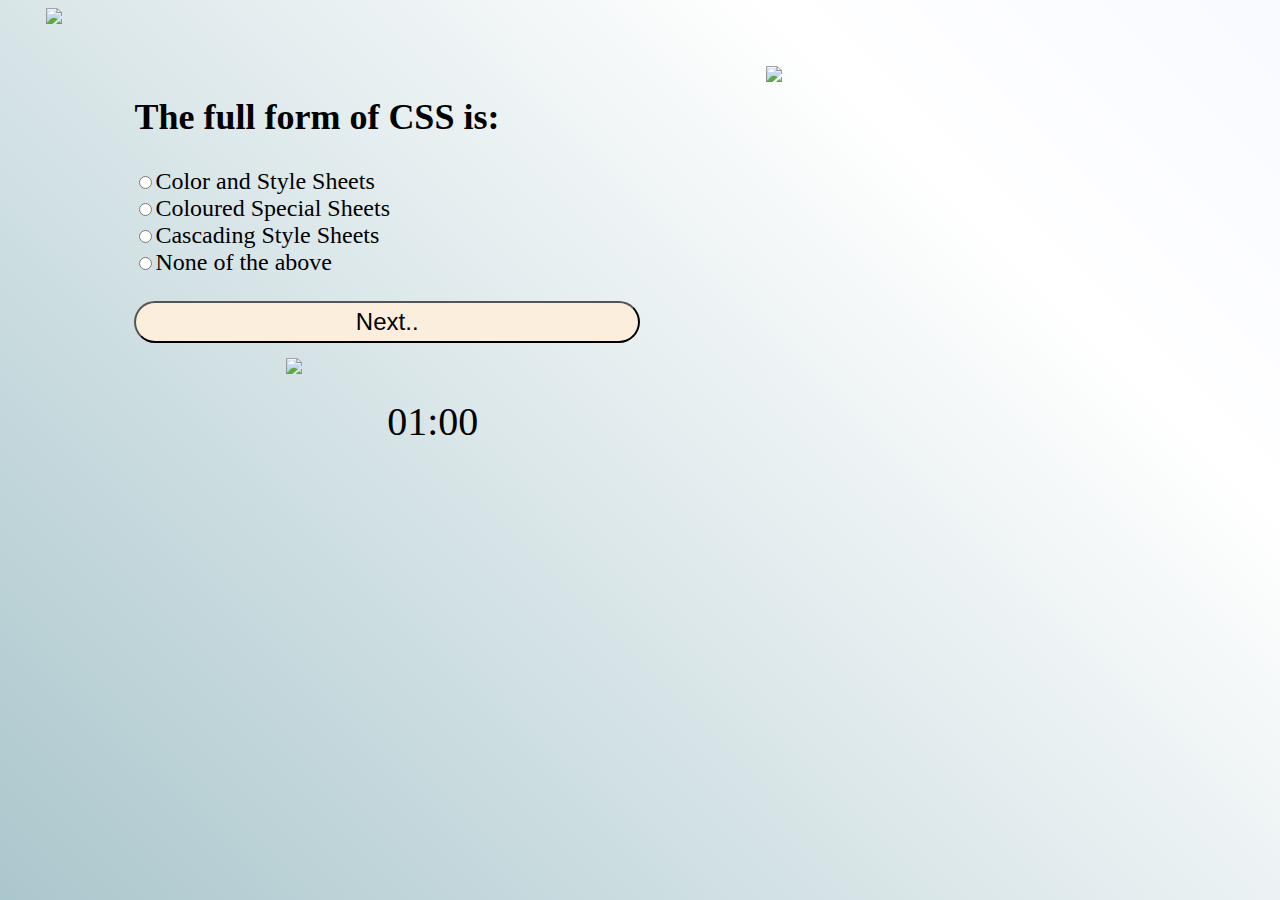
==== css_quiz.html @ 809a987b "tes" ====
<!DOCTYPE html>
<html lang="en">
<head>
    <meta charset="UTF-8">
    <meta name="viewport" content="width=device-width, initial-scale=1.0">
    <title>Document</title>
    <link rel="stylesheet" href="./css_quiz.css">
</head>
<body>
    <img src="./images/blob__1_-removebg-preview.png" width="8%" style="margin-left: 3%">
    <div class="div-cotainer">
        <div  id="div-right">
    <form id="question1" action="" >
        <h2>The full form of CSS is:</h2>
        <input type="radio" id="answer11" value="1" name="Q1">Color and Style Sheets<br>
        <input type="radio" id="answer12" value="2" name="Q1">Coloured Special Sheets<br>
        <input type="radio" id="answer13" value="3" name="Q1">Cascading Style Sheets<br>
        <input type="radio" id="answer14" value="4" name="Q1">None of the above<br>
        <button id="nextBtnId1" type="button" >Next..</button>
    </form>
    <form id="question2" action="">
        <h2> In how many ways can CSS be written in?</h2>
        <input type="radio" id="answer21" value="1" name="Q1">1<br>
        <input type="radio" id="answer22" value="2" name="Q1">2<br>
        <input type="radio" id="answer23" value="3" name="Q1">3<br>
        <input type="radio" id="answer24" value="4" name="Q1">4<br>
        <button id="nextBtnId2" type="button" >Next..</button>
    </form>
    <form id="question3" action="" >
        <h2>What type of CSS is generally recommended for designing large web pages?</h2>
        <input type="radio" id="answer31" value="1" name="Q1">Inline<br>
        <input type="radio" id="answer32" value="2" name="Q1">External<br>
        <input type="radio" id="answer33" value="3" name="Q1">Internal<br>
        <input type="radio" id="answer34" value="4" name="Q1">None of the above<br>
        <button id="nextBtnId3" type="button" >Next..</button>
    </form>
    <form id="question4" action="" >
        <h2> How can we select an element with a specific Class in CSS?</h2>
        <input type="radio" id="answer41" value="1" name="Q1"> .  <br>
        <input type="radio" id="answer42" value="2" name="Q1"> #  <br>
        <input type="radio" id="answer43" value="3" name="Q1"> ^ <br>
        <input type="radio" id="answer44" value="4" name="Q1">[  ]<br>
        <button id="nextBtnId4" type="button" >Next..</button>
    </form>
    <form id="question5" action="" >
        <h2>How can we write comments in CSS?</h2>
        <input type="radio" id="answer51" value="1" name="Q1">&lt;/!--Comment--&gt;<br>
        <input type="radio" id="answer52" value="2" name="Q1">//Coment<br>
        <input type="radio" id="answer53" value="3" name="Q1">#Comment<br>
        <input type="radio" id="answer54" value="4" name="Q1">/*Comment*/<br>
        <button id="nextBtnId5" type="button" >Next..</button>
    </form>
    <form id="question6" action="" >
        <h2> What does the inherit value for a property do? </h2>
        <input type="radio" id="answer61" value="1" name="Q1">Inherits the value of the parent element.<br>
        <input type="radio" id="answer62" value="2" name="Q1">Invalid property name.<br>
        <input type="radio" id="answer63" value="3" name="Q1">Changes the value of the parent element's property. <br>
        <input type="radio" id="answer64" value="4" name="Q1">None of the above.<br>
        <button id="nextBtnId6" type="button" >Next..</button>
    </form>
    <form id="question7" action="" >
        <h2> Which of the following are parts of the CSS box model? </h2>
        <input type="radio" id="answer71" value="1" name="Q1">Border<br>
        <input type="radio" id="answer72" value="2" name="Q1">style<br>
        <input type="radio" id="answer73" value="3" name="Q1">images<br>
        <input type="radio" id="answer74" value="4" name="Q1">overflow<br>
        <button id="nextBtnId7" type="button" >Next..</button>
    </form>
    <form id="question8" action="" >
        <h2> Which of the following CSS property specifies the type of list item marker?</h2>
        <input type="radio" id="answer81" value="1" name="Q1">list<br>
        <input type="radio" id="answer82" value="2" name="Q1">list-style-type<br>
        <input type="radio" id="answer83" value="3" name="Q1">ul<br>
        <input type="radio" id="answer84" value="4" name="Q1">ol<br>
        <button id="nextBtnId8" type="button" >Next..</button>
    </form>
    <form id="question9" action="" >
        <h2> Which of the following properties is used to alignment text in CSS?</h2>
        <input type="radio" id="answer91" value="1" name="Q1">text-alignment <br>
        <input type="radio" id="answer92" value="2" name="Q1">text<br>
        <input type="radio" id="answer93" value="3" name="Q1">text-position<br>
        <input type="radio" id="answer94" value="4" name="Q1">text-align<br>
        <button id="nextBtnId9" type="button" >Next..</button>
    </form>
    <form id="question10" action="" >
        <h2> In the below code snippet, in what order will the margins be added?</h2>
        <input type="radio" id="answer101" value="1" name="Q1">Top, Left, Bottom, Right<br>
        <input type="radio" id="answer102" value="2" name="Q1">Right, Left, Top, Bottom<br>
        <input type="radio" id="answer103" value="3" name="Q1">Top, Right, Bottom, Left<br>
        <input type="radio" id="answer104" value="4" name="Q1">Top, Bottom, Right, Left<br>
        <button id="nextBtnId10" type="button" >Finish..</button>
    </form>

    <div id="div-img"> 
        <div  class="timer-img-div">
            <img  src="./images/timer-clipart-34-removebg-preview.png"  id="timer-img-id" >
        </div>
        <div class="timer-div">
        <p id="time">
            01:00
        </p>
        </div>
    </div>
</div>

    <div id="div-img2">
        <img  src="./images/blob__8_-removebg-preview.png" id="question-img-id"/>
      </div>
    </div>
    <script src="css_quiz.js"></script>
</body>
</html>
---- css_quiz.css ----
*{
    box-sizing: border-box;
}
body{
    overflow-y:auto;
}
#question1{
    font-size: 150%;
}
#question2{
    display: none;
    font-size: 150%;

}
#question3{
    display: none;
    font-size: 150%;
}
#question4{
    display: none;
    font-size: 150%;
}
#question5{
    display: none;
    font-size: 150%;
}
#question6{
    display: none;
    font-size: 150%;
}
#question7{
    display: none;
    font-size: 150%;
}
#question8{
    display: none;
    font-size: 150%;
}
#question9{
    display: none;
    font-size: 150%;
}
#question10{
    display: none;
    font-size: 150%;
}
#div-right{
    width:40%;
    
}

#div-img{
    display: flex;
    justify-content: center;
    width:100%;
    height:150px;
    margin-top: 3%;
}
.timer-img-div{
    width:20%;
}
#question-img-id{
    width: 100%;
}
.timer-div{
    margin-top:0;
    width:20%;
}
#time{
    width:50%;   
    height:150px;
    font-size:40px;
}
.div-cotainer{
    display: flex;
    align-content: center;
    justify-content: center;
    margin-top: 3%;
}
#div-img2{
    width: 40%;
    padding-left: 10%;
}
button{
    width: 100%;
    font-size: 24px;
   margin-top: 5%;
  padding: 1%;
  border-radius: 25px;
  background-color: rgb(251, 238, 221);
   /* margin-left: 10%; */
}
button:hover{
    box-shadow: 2px 2px 10px rgb(86, 86, 85);
    font-size:28px;
}
.welcomeP{
    font-size: 30px;
    font-weight: bold;
}
    #timer-img-id{
       height:110px;
}
html {
position: fixed;
top: 0;
left: 0;
width: 100%;
height: 100%;
z-index: -1;
background: linear-gradient(45deg, #216b7b, #ffffff , rgb(194, 210, 255));
background-size: 400% 400%;
animation: animateBackground 10s ease infinite;
}

@keyframes animateBackground {
0% {
background-position: 0% 50%;
}
50% {
background-position: 100% 50%;
}
100% {
background-position: 0% 50%;
}
}
@media (min-width:900px) and (max-width:1100px){
    #div-right{
        width:55%;
    }
    #div-img2{
        width:40%;
    }
    div-cotainer{
        font-size: 15px;

    }
  }
  @media (min-width:620px) and (max-width:899px){

    .div-cotainer{
        margin-top:0;
        display: flex;
        flex-direction: column-reverse;
    }
    #div-img2{
        margin:0 auto; 
        width:50%;
    }
   
    #div-right{
        width: 90%;
        margin-left: 5%;
    }
    #question-img-id{
        width:70%;
    }
    #div-img{
        height:130px;
        margin-top:0%;
    }
    #timer-img-id{
        height: 120px;
    }
    button{
        width:70%;
       margin-left: 15%;
    }
  }
  @media (min-width: 500px) and (max-width:619px){
    .div-cotainer{
        margin-top:0;
        display: flex;
        flex-direction: column-reverse;
        font-size: 15px;
    }   

    #div-right{
        width: 90%;
        margin-left: 5%;
    }
    .timer-div{
        padding-left: 3%;
    }
    #question-img-id{
        width:50%;
    }
    #div-img2{
        margin-left: 25%;
        width:100%;
    }
    #div-img{
        height:130px;
        margin-top:0%;
        justify-content: center;
    }
    #timer-img-id{
        height: 120px;
        padding-right: 5%;
    }
    button{
        width:70%;
       margin-left: 15%;
    }
  }
  @media (min-width:400px) and (max-width: 499px){
    .div-cotainer{
        margin-top:0;
        display: flex;
        flex-direction: column-reverse;
        font-size: 12px;
        width: 100%;
    }   
    #div-right{
        width:100%;
    }
    #div-img2{
        width:100%;
    }
    #div-img{
        justify-content: center;
    }
    .timer-img-div{
        width:50%;
        text-align: end;
    }
    .timer-div{
        width:50%;
    }
    #question-img-id{
        width:50%;
        margin-left: 25%;
    }
  }
  @media (max-width:399px){
    .div-cotainer{
        margin-top:0;
        display: flex;
        flex-direction: column-reverse;
        font-size: 12px;
        width: 100%;
    }   
    #div-right{
        width:100%;
    }
    #div-img2{
        width:80%;
        margin:0 auto;
    }
    #div-img{
        justify-content: center;
    }
    .timer-img-div{
        width:50%;
        text-align: end;
    }
    .timer-div{
        width:50%;
    }
    #question-img-id{
        width:100%;
        }
  }
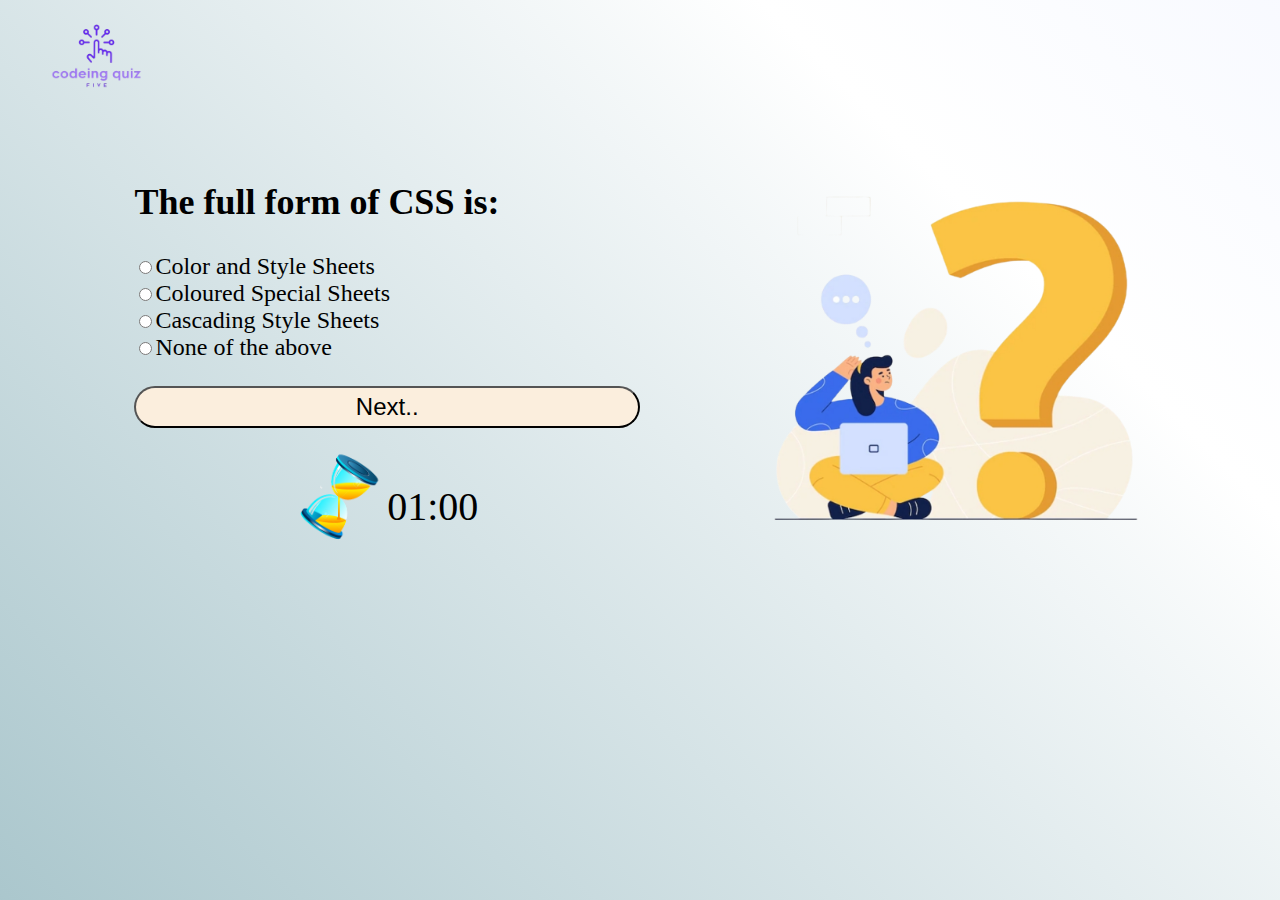
==== commit a943cb20: "ff" ====
--- a/css_quiz.html
+++ b/css_quiz.html
@@ -7,7 +7,7 @@
     <link rel="stylesheet" href="./css_quiz.css">
 </head>
 <body>
-    <img src="./images/blob__1_-removebg-preview.png" width="8%" style="margin-left: 3%">
+    <img src="./image/logo without BG.png" width="8%" style="margin-left: 3%">
     <div class="div-cotainer">
         <div  id="div-right">
     <form id="question1" action="" >
@@ -93,7 +93,7 @@
 
     <div id="div-img"> 
         <div  class="timer-img-div">
-            <img  src="./images/timer-clipart-34-removebg-preview.png"  id="timer-img-id" >
+            <img  src="./image/timer-clipart-34-removebg-preview.png"  id="timer-img-id" alt="timer" >
         </div>
         <div class="timer-div">
         <p id="time">
@@ -104,7 +104,7 @@
 </div>
 
     <div id="div-img2">
-        <img  src="./images/blob__8_-removebg-preview.png" id="question-img-id"/>
+        <img  src="./image/blob__8_-removebg-preview.png" alt="question-img" id="question-img-id"/>
       </div>
     </div>
     <script src="css_quiz.js"></script>
